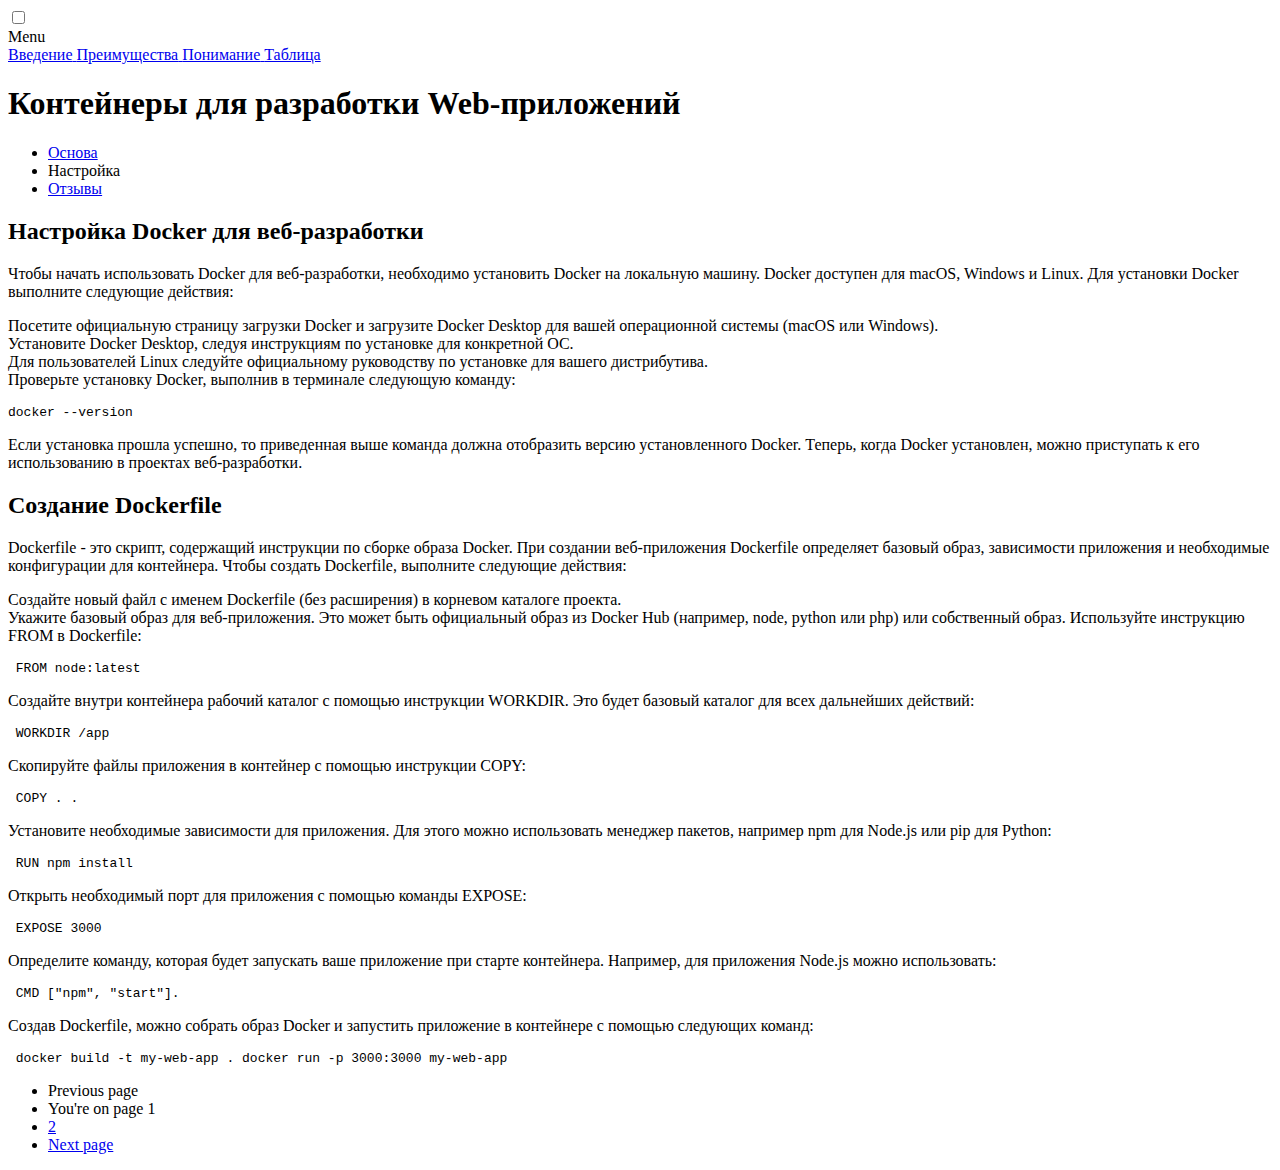
==== seting_1.html @ 66e54a0f "Add files via upload" ====
<!doctype html>
<html class="no-js" lang="en" dir="ltr">

    <head>
        <meta charset="utf-8">
        <meta http-equiv="x-ua-compatible" content="ie=edge">
        <meta name="viewport" content="width=device-width, initial-scale=1.0">
        <title>MyWebsite</title>
        <link rel="stylesheet" href="css/foundation.css">
        <link rel="stylesheet" href="css/app.css">
    </head>

    <body>
      <input type="checkbox" id="check">
    <label for="check">
      <i class="fas fa-bars" id="btn"></i>
      <i class="fas fa-times" id="cancel"></i>
    </label>
    <div class="sidebar">
      <header>Menu</header>
      <a href="#" class="active">
        <i class="fas fa-qrcode"></i>
        <span>Введение</span>
      </a>
      <a href="#">
        <i class="fas fa-link"></i>
        <span>Преимущества</span>
      </a>
      <a href="#">
        <i class="fas fa-stream"></i>
        <span>Понимание</span>
      </a>
      <a href="#">
         <i class="fas fa-calendar"></i>
        <span>Таблица</span>
      </a>
    </div>

    <div class="grid-container">
      <header>
        <div class="grid-x grid-padding-x">
          <div class="large-12 cell">
            <h1>Контейнеры для разработки Web-приложений</h1>
          </div>
        </div>
      </header>
  
      <div class="top-bar">
          <div class="top-bar-left">
            <ul class="dropdown menu" data-dropdown-menu>
              <li><a href="index.html">Основа</a></li>
              <li class="menu-text">Настройка</a></li>
              <li><a href="side_2.html">Отзывы</a></li>
            </ul>
          </div>
        </div>
  
      <div class="grid-container">
        <section class="section"></section>
        <h2>Настройка Docker для веб-разработки</h2>
        <div class="row">
          <div class="columns small-6" id="example1" data-something>
            <p id="doodle">
              Чтобы начать использовать Docker для веб-разработки, необходимо установить Docker на локальную машину. Docker доступен для macOS, Windows и Linux. Для установки Docker выполните следующие действия:
            </p>
            <li>Посетите официальную страницу загрузки Docker и загрузите Docker Desktop для вашей операционной системы (macOS или Windows).</li>
            <li>Установите Docker Desktop, следуя инструкциям по установке для конкретной ОС.</li>
            <li>Для пользователей Linux следуйте официальному руководству по установке для вашего дистрибутива.</li>
            <li>Проверьте установку Docker, выполнив в терминале следующую команду:</li>
            
            <p></p>
            <pre><code>docker --version</code></pre>
            <p></p>

            <p>Если установка прошла успешно, то приведенная выше команда должна отобразить версию установленного Docker. Теперь, когда Docker установлен, можно приступать к его использованию в проектах веб-разработки.</p>
          </div>
        </div>
        
        <section class="section"></section>
        <h2>Создание Dockerfile</h2>

        <p>Dockerfile - это скрипт, содержащий инструкции по сборке образа Docker. При создании веб-приложения Dockerfile определяет базовый образ, зависимости приложения и необходимые конфигурации для контейнера. Чтобы создать Dockerfile, выполните следующие действия:</p>
        <li>Создайте новый файл с именем Dockerfile (без расширения) в корневом каталоге проекта.</li>
        <li>Укажите базовый образ для веб-приложения. Это может быть официальный образ из Docker Hub (например, node, python или php) или собственный образ. Используйте инструкцию FROM в Dockerfile:</li>
        <p></p>
        <pre> FROM node:latest</pre>
        <p></p>
        <li>Создайте внутри контейнера рабочий каталог с помощью инструкции WORKDIR. Это будет базовый каталог для всех дальнейших действий:</li>
        <p></p>
        <pre> WORKDIR /app</pre>
        <p></p>
        <li>Скопируйте файлы приложения в контейнер с помощью инструкции COPY:</li>
        <p></p>
        <pre> COPY . .</pre>
        <p></p>
        <li>Установите необходимые зависимости для приложения. Для этого можно использовать менеджер пакетов, например npm для Node.js или pip для Python:</li>
        <p></p>
        <pre> RUN npm install</pre>
        <p></p>
        <li>Открыть необходимый порт для приложения с помощью команды EXPOSE:</li>
        <p></p>
        <pre> EXPOSE 3000</pre>
        <p></p>
        <li>Определите команду, которая будет запускать ваше приложение при старте контейнера. Например, для приложения Node.js можно использовать:</li>
        <p></p>
        <pre> CMD ["npm", "start"].</pre>
        <p></p>
        <p>Создав Dockerfile, можно собрать образ Docker и запустить приложение в контейнере с помощью следующих команд:</p>
        <p></p>
        <pre> docker build -t my-web-app . docker run -p 3000:3000 my-web-app</pre>
        
        <section class="section"></section>
        <div class="center">
          <ul class="pagination" role="navigation" aria-label="Pagination">
            <li class="disabled">Previous <span class="show-for-sr">page</span></li>
            <li class="current"><span class="show-for-sr">You're on page</span> 1</li>
            <li><a href="seting_2.html" aria-label="Page 2">2</a></li>
            <li><a href="seting_2.html" aria-label="Next page">Next <span class="show-for-sr">page</span></a></li>
          </ul>
        </div>

        <section class="section"></section>

      </div>
    </body>
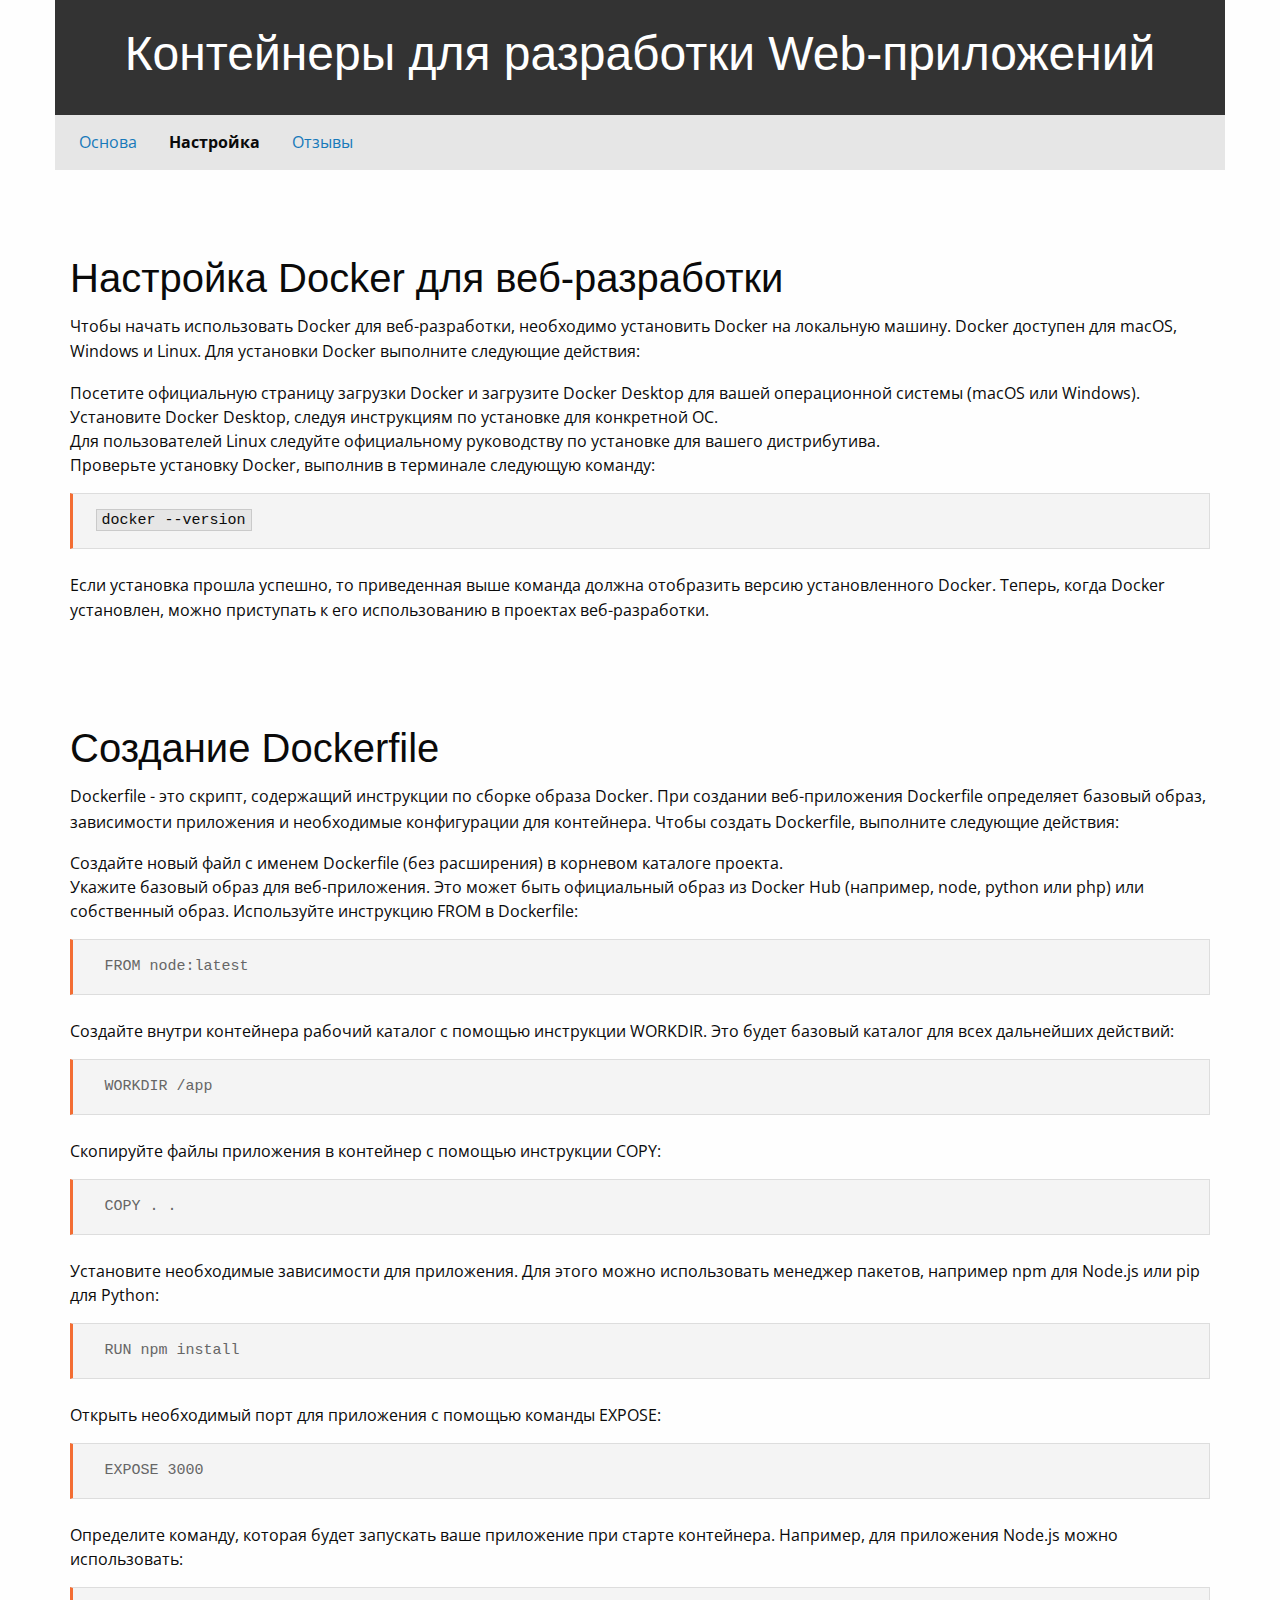
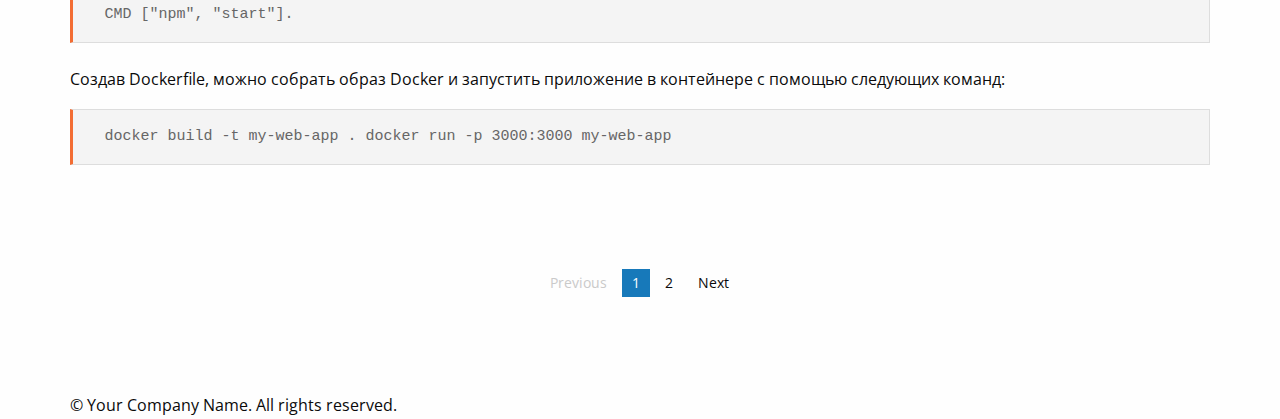
==== commit d5d81c04: "Add files via upload" ====
--- a/seting_1.html
+++ b/seting_1.html
@@ -11,30 +11,11 @@
     </head>
 
     <body>
-      <input type="checkbox" id="check">
-    <label for="check">
-      <i class="fas fa-bars" id="btn"></i>
-      <i class="fas fa-times" id="cancel"></i>
-    </label>
-    <div class="sidebar">
-      <header>Menu</header>
-      <a href="#" class="active">
-        <i class="fas fa-qrcode"></i>
-        <span>Введение</span>
-      </a>
-      <a href="#">
-        <i class="fas fa-link"></i>
-        <span>Преимущества</span>
-      </a>
-      <a href="#">
-        <i class="fas fa-stream"></i>
-        <span>Понимание</span>
-      </a>
-      <a href="#">
-         <i class="fas fa-calendar"></i>
-        <span>Таблица</span>
-      </a>
-    </div>
+      <div class="sidebar">
+        <a href="index.html">Основа</a>
+        <a class="active" href="seting_1.html">Настройка</a>
+        <a href="side_2.html">Отзывы</a>
+      </div>
 
     <div class="grid-container">
       <header>
@@ -121,5 +102,7 @@
 
         <section class="section"></section>
 
+        <div class="footer">&copy;<span id="year"> </span><span> Your Company Name. All rights reserved.</span></div>
+        
       </div>
     </body>--- a/css/app.css
+++ b/css/app.css
@@ -0,0 +1,202 @@
+@import url('https://fonts.googleapis.com/css2?family=Open+Sans&display=swap');
+
+*{
+    list-style: none;
+    text-decoration: none;
+    margin: 0;
+    padding: 0;
+    box-sizing: border-box;
+    font-family: 'Open Sans', sans-serif;
+}
+
+
+
+*{
+  margin: 0;
+  padding: 0;
+  text-decoration: none;
+}
+:root {
+  --accent-color: #e6e6e6;
+  --gradient-color: #333;
+}
+
+.sidebar{
+  position: fixed;
+  width: 240px;
+  left: -240px;
+  height: 100%;
+  background-color: #e6e6e6;
+  transition: all .5s ease;
+}
+.sidebar header{
+  font-size: 28px;
+  color: #353535;
+  line-height: 70px;
+  text-align: center;
+  background-color: #e6e6e6;
+  user-select: none;
+  font-family: 'Lato', sans-serif;
+}
+.sidebar a{
+  display: block;
+  height: 65px;
+  width: 100%;
+  color: #353535;
+  line-height: 65px;
+  padding-left: 30px;
+  box-sizing: border-box;
+  border-left: 5px solid transparent;
+  font-family: 'Lato', sans-serif;
+  transition: all .5s ease;
+}
+a.active,a:hover{
+  border-left: 5px solid var(--accent-color);
+  color: #fff;
+  background: linear-gradient(to left, var(--accent-color), var(--gradient-color));
+}
+.sidebar a i{
+  font-size: 23px;
+  margin-right: 16px;
+}
+.sidebar a span{
+  letter-spacing: 1px;
+  text-transform: uppercase;
+}
+#check{
+  display: none;
+}
+label #btn,label #cancel{
+  position: absolute;
+  left: 5px;
+  cursor: pointer;
+  color: #333;
+  border-radius: 5px;
+  margin: 15px 30px;
+  font-size: 29px;
+  background-color: #333;
+  box-shadow:inset 2px 2px 2px 0px rgba(255,255,255,.5),
+    inset -7px -7px 10px 0px rgba(0,0,0,.1),
+   3.5px 3.5px 20px 0px rgba(0,0,0,.1),
+   2px 2px 5px 0px rgba(0,0,0,.1);
+  height: 45px;
+  width: 45px;
+  text-align: center;
+  text-shadow: 2px 2px 3px rgba(255,255,255,0.5);
+  line-height: 45px;
+  transition: all .5s ease;
+}
+label #cancel{
+  opacity: 0;
+  visibility: hidden;
+}
+#check:checked ~ .sidebar{
+  left: 0;
+}
+#check:checked ~ label #btn{
+  margin-left: 245px;
+  opacity: 0;
+  visibility: hidden;
+}
+#check:checked ~ label #cancel{
+  margin-left: 245px;
+  opacity: 1;
+  visibility: visible;
+}
+@media(max-width : 860px){
+  .sidebar{
+    height: auto;
+    width: 70px;
+    left: 0;
+    margin: 100px 0;
+  }
+  header,#btn,#cancel{
+    display: none;
+  }
+  span{
+    position: absolute;
+    margin-left: 23px;
+    opacity: 0;
+    visibility: hidden;
+  }
+  .sidebar a{
+    height: 60px;
+  }
+  .sidebar a i{
+    margin-left: -10px;
+  }
+  a:hover {
+    width: 200px;
+    background: inherit;
+  }
+  .sidebar a:hover span{
+    opacity: 1;
+    visibility: visible;
+  }
+}
+
+.sidebar > a.active,.sidebar > a:hover:nth-child(even) {
+  --accent-color: #333;
+  --gradient-color: #555;
+}
+.sidebar a.active,.sidebar > a:hover:nth-child(odd) {
+  --accent-color: #333;
+  --gradient-color: #555;
+}
+
+
+
+
+.center{
+    text-align:center;
+  }
+  header {
+    background-color: #333;
+    color: #fff;
+    padding: 20px 0;
+    text-align: center;
+  }
+  .section {
+    padding: 40px 0;
+  }
+  .section_min{
+    padding: 20px 0;
+  }
+  .section_low{
+    padding: 10px 0;
+  }
+  .benefits-grid {
+    display: grid;
+    grid-template-columns: repeat(auto-fit, minmax(250px, 1fr));
+    gap: 20px;
+    margin-top: 20px;
+  }
+  .benefit {
+    background-color: #fff;
+    padding: 20px;
+    border-radius: 8px;
+    box-shadow: 0 2px 4px rgba(0, 0, 0, 0.1);
+    text-align: center;
+  }
+  .container {
+    max-width: 1200px;
+    margin: 0 auto;
+    padding: 0 20px;
+  }
+
+  pre {
+    background: #f4f4f4;
+    border: 1px solid #ddd;
+    border-left: 3px solid #f36d33;
+    color: #666;
+    page-break-inside: avoid;
+    font-family: monospace;
+    font-size: 15px;
+    line-height: 1.6;
+    margin-bottom: 1.6em;
+    max-width: 100%;
+    overflow: auto;
+    padding: 1em 1.5em;
+    display: block;
+    word-wrap: break-word;
+  }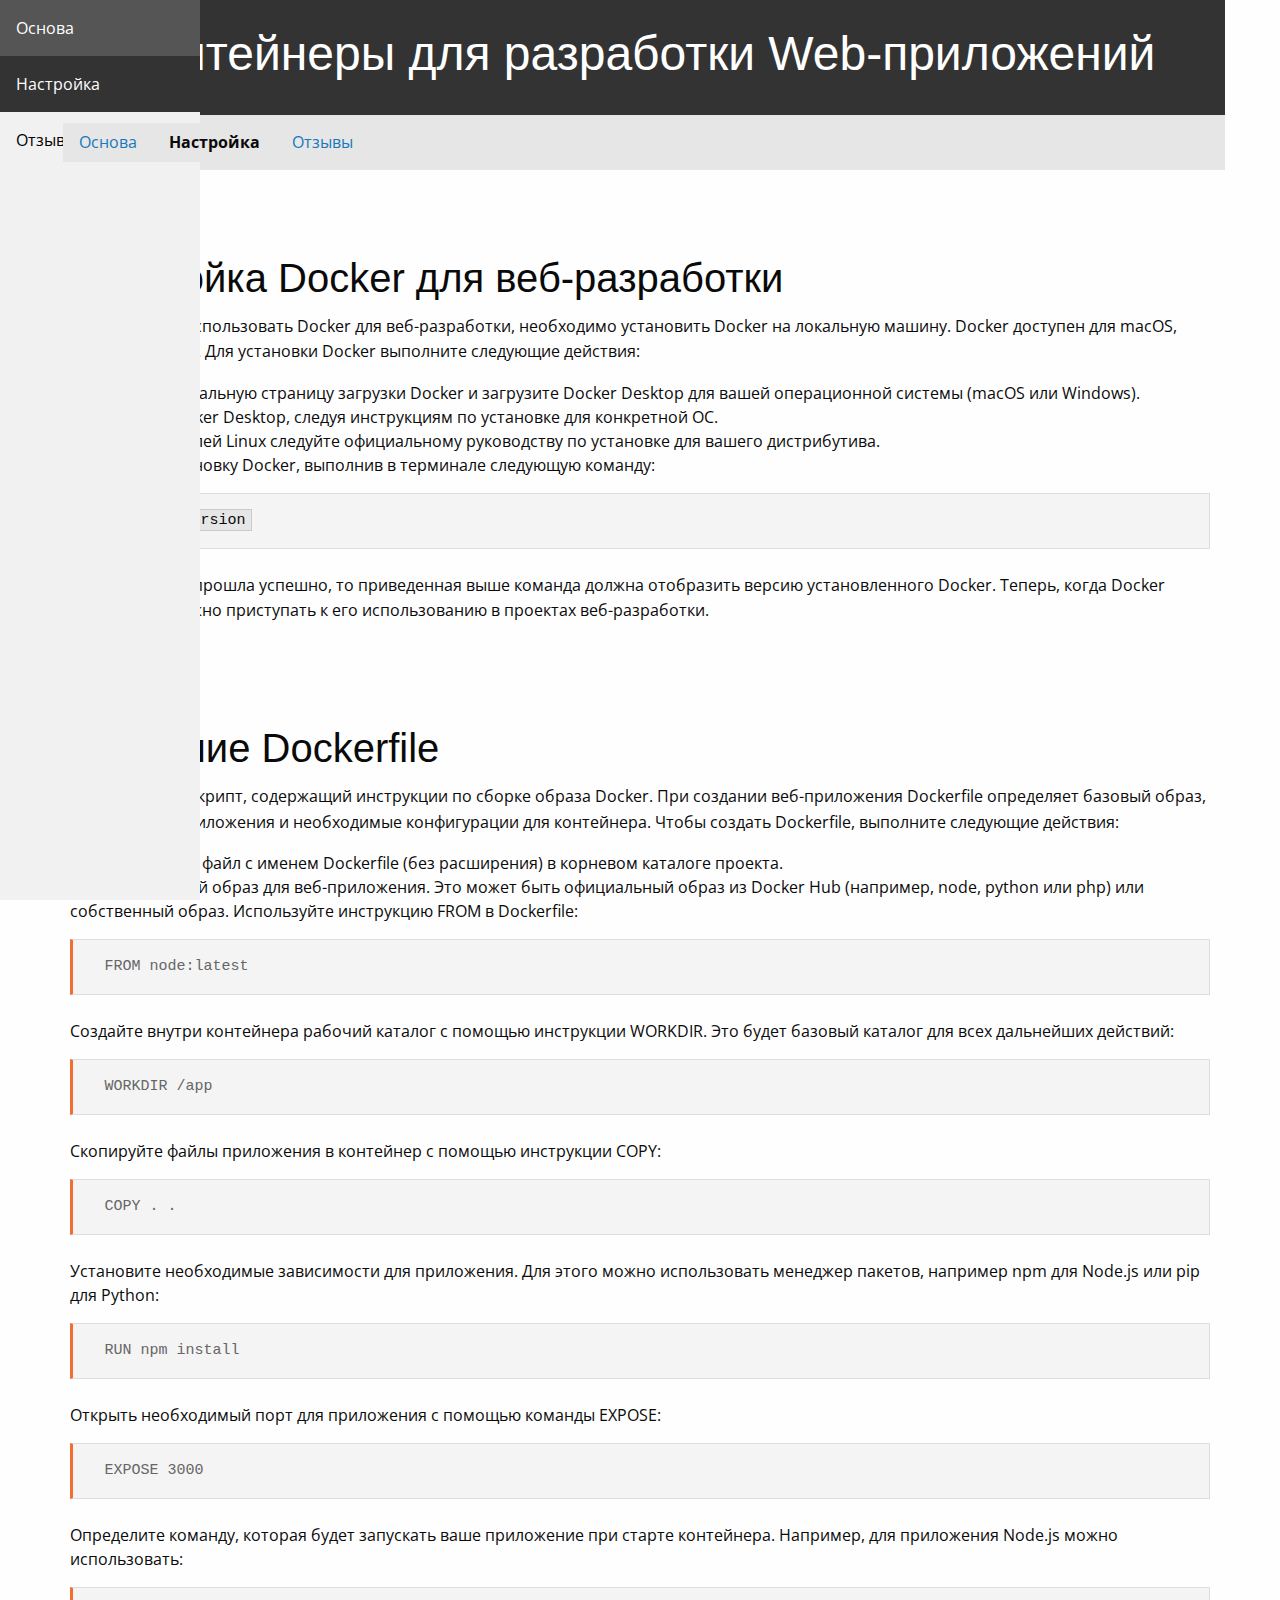
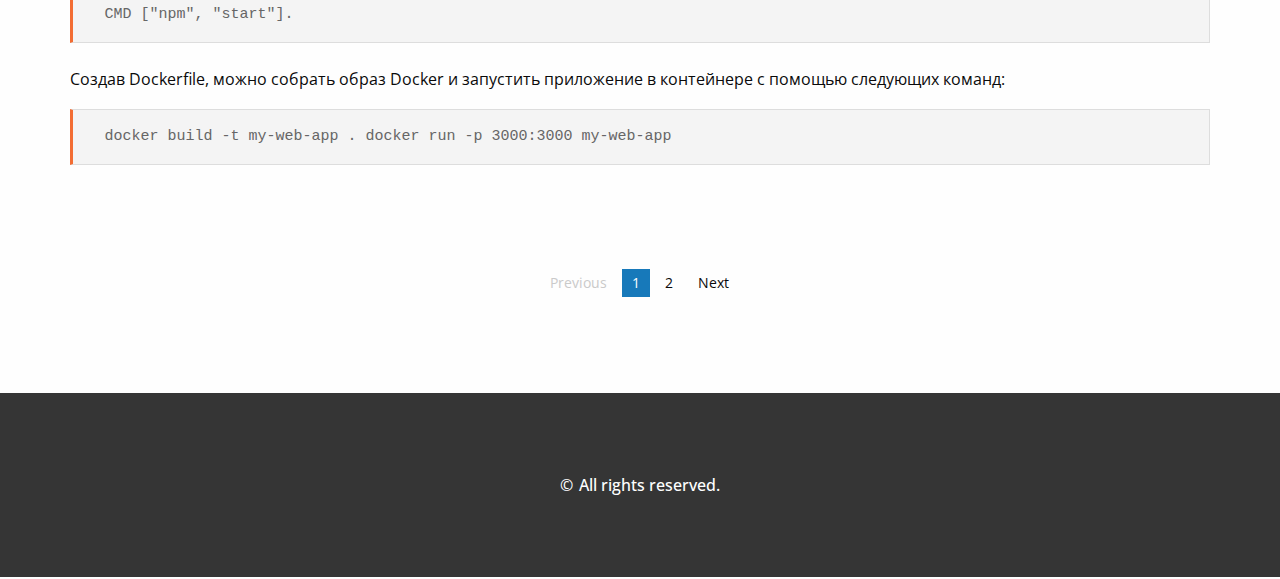
==== commit 5fc94c16: "Add files via upload" ====
--- a/seting_1.html
+++ b/seting_1.html
@@ -102,7 +102,7 @@
 
         <section class="section"></section>
 
-        <div class="footer">&copy;<span id="year"> </span><span> Your Company Name. All rights reserved.</span></div>
+        <div class="footer">&copy;<span id="year"> </span><span> All rights reserved.</span></div>
         
       </div>
     </body>--- a/css/app.css
+++ b/css/app.css
@@ -9,141 +9,65 @@
     font-family: 'Open Sans', sans-serif;
 }
 
+.button{
+  background-color: #333;
+}
 
-
-*{
+.sidebar {
   margin: 0;
   padding: 0;
+  width: 200px;
+  background-color: #f1f1f1;
+  position: fixed;
+  height: 100%;
+  overflow: auto;
+}
+
+/* Sidebar links */
+.sidebar a {
+  display: block;
+  color: black;
+  padding: 16px;
   text-decoration: none;
 }
-:root {
-  --accent-color: #e6e6e6;
-  --gradient-color: #333;
+
+/* Active/current link */
+.sidebar a.active {
+  background-color: #333;
+  color: white;
 }
 
-.sidebar{
-  position: fixed;
-  width: 240px;
-  left: -240px;
-  height: 100%;
-  background-color: #e6e6e6;
-  transition: all .5s ease;
+/* Links on mouse-over */
+.sidebar a:hover:not(.active) {
+  background-color: #555;
+  color: white;
 }
-.sidebar header{
-  font-size: 28px;
-  color: #353535;
-  line-height: 70px;
-  text-align: center;
-  background-color: #e6e6e6;
-  user-select: none;
-  font-family: 'Lato', sans-serif;
+
+/* Page content. The value of the margin-left property should match the value of the sidebar's width property */
+div.content {
+  margin-left: 200px;
+  padding: 1px 16px;
+  height: 1000px;
 }
-.sidebar a{
-  display: block;
-  height: 65px;
-  width: 100%;
-  color: #353535;
-  line-height: 65px;
-  padding-left: 30px;
-  box-sizing: border-box;
-  border-left: 5px solid transparent;
-  font-family: 'Lato', sans-serif;
-  transition: all .5s ease;
+
+/* On screens that are less than 700px wide, make the sidebar into a topbar */
+@media screen and (max-width: 700px) {
+  .sidebar {
+    width: 100%;
+    height: auto;
+    position: relative;
+  }
+  .sidebar a {float: left;}
+  div.content {margin-left: 0;}
 }
-a.active,a:hover{
-  border-left: 5px solid var(--accent-color);
-  color: #fff;
-  background: linear-gradient(to left, var(--accent-color), var(--gradient-color));
-}
-.sidebar a i{
-  font-size: 23px;
-  margin-right: 16px;
-}
-.sidebar a span{
-  letter-spacing: 1px;
-  text-transform: uppercase;
-}
-#check{
-  display: none;
-}
-label #btn,label #cancel{
-  position: absolute;
-  left: 5px;
-  cursor: pointer;
-  color: #333;
-  border-radius: 5px;
-  margin: 15px 30px;
-  font-size: 29px;
-  background-color: #333;
-  box-shadow:inset 2px 2px 2px 0px rgba(255,255,255,.5),
-    inset -7px -7px 10px 0px rgba(0,0,0,.1),
-   3.5px 3.5px 20px 0px rgba(0,0,0,.1),
-   2px 2px 5px 0px rgba(0,0,0,.1);
-  height: 45px;
-  width: 45px;
-  text-align: center;
-  text-shadow: 2px 2px 3px rgba(255,255,255,0.5);
-  line-height: 45px;
-  transition: all .5s ease;
-}
-label #cancel{
-  opacity: 0;
-  visibility: hidden;
-}
-#check:checked ~ .sidebar{
-  left: 0;
-}
-#check:checked ~ label #btn{
-  margin-left: 245px;
-  opacity: 0;
-  visibility: hidden;
-}
-#check:checked ~ label #cancel{
-  margin-left: 245px;
-  opacity: 1;
-  visibility: visible;
-}
-@media(max-width : 860px){
-  .sidebar{
-    height: auto;
-    width: 70px;
-    left: 0;
-    margin: 100px 0;
-  }
-  header,#btn,#cancel{
-    display: none;
-  }
-  span{
-    position: absolute;
-    margin-left: 23px;
-    opacity: 0;
-    visibility: hidden;
-  }
-  .sidebar a{
-    height: 60px;
-  }
-  .sidebar a i{
-    margin-left: -10px;
-  }
-  a:hover {
-    width: 200px;
-    background: inherit;
-  }
-  .sidebar a:hover span{
-    opacity: 1;
-    visibility: visible;
+
+/* On screens that are less than 400px, display the bar vertically, instead of horizontally */
+@media screen and (max-width: 400px) {
+  .sidebar a {
+    text-align: center;
+    float: none;
   }
 }
-
-.sidebar > a.active,.sidebar > a:hover:nth-child(even) {
-  --accent-color: #333;
-  --gradient-color: #555;
-}
-.sidebar a.active,.sidebar > a:hover:nth-child(odd) {
-  --accent-color: #333;
-  --gradient-color: #555;
-}
-
 
 
 
@@ -158,6 +82,9 @@
   }
   .section {
     padding: 40px 0;
+  }
+  .section_big {
+    padding: 120px 0;
   }
   .section_min{
     padding: 20px 0;
@@ -199,4 +126,18 @@
     padding: 1em 1.5em;
     display: block;
     word-wrap: break-word;
+  }
+
+  .footer {
+    position: absolute;
+    left: 0;
+    right: 0;
+    padding: 5rem;
+    background: #353535;
+    color: white;
+    font-weight: 500;
+    display: flex;
+    justify-content: center;
+    align-items: center;
+    gap: 0.2rem;
   }